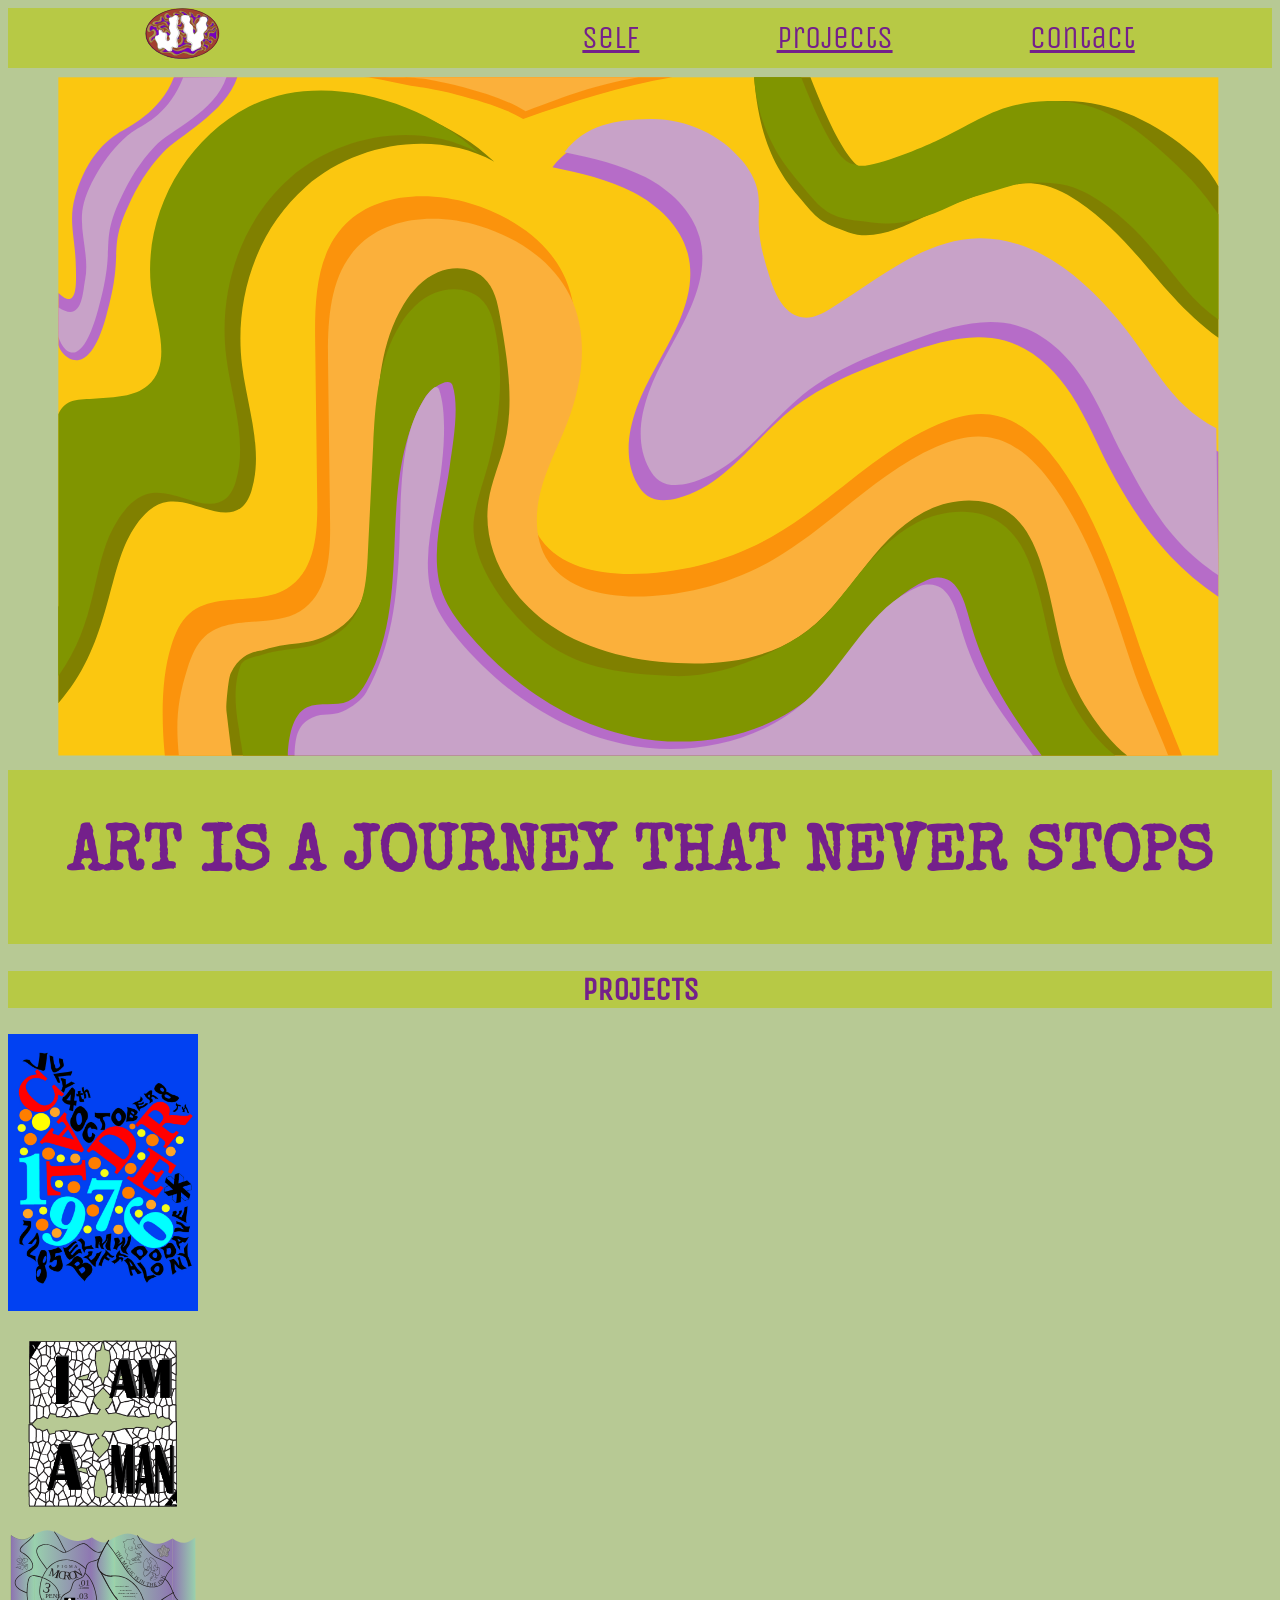
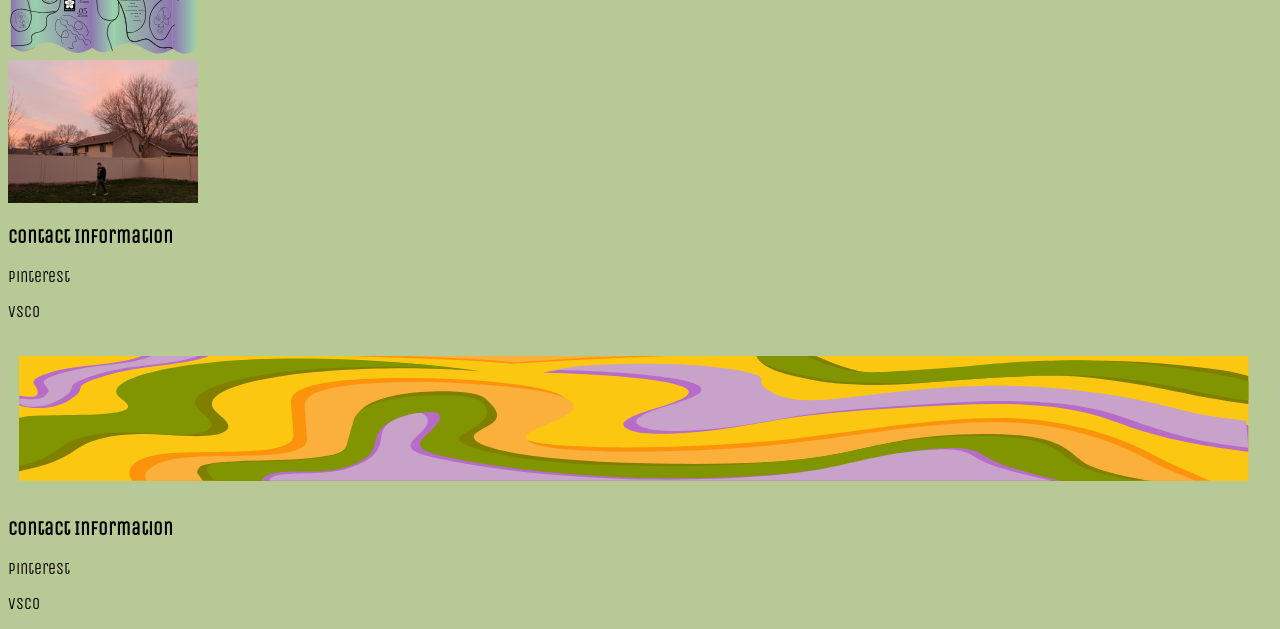
==== PORTFOLIO/index.html @ cde584d9 "portfolio work switched images to svg from png" ====
<!DOCTYPE html>
<html lang="en">
    <head>
        <link rel="preconnect" href="https://fonts.googleapis.com">
<link rel="preconnect" href="https://fonts.gstatic.com" crossorigin>
<link href="https://fonts.googleapis.com/css2?family=Alumni+Sans+Pinstripe:ital@0;1&family=Roboto+Mono:ital,wght@0,100..700;1,100..700&family=Special+Elite&family=Unica+One&display=swap" rel="stylesheet">
        <link rel="stylesheet" href="stylesheet.css">
        <meta charset="UTF-8">
        <meta name="viewport" content="width=device-width, initial-scale=1.0">
        <title>Javi's Portfolio</title>
        <body>
            <header>
                <nav>
                <a href="index.html"><img src="Images/Logo.svg" alt="Logo with a topographical background with green, purple and brown color scheme with the letters JV on top" width="25%"></a>
                <a href="Self.html">Self</a>
                <a href="Projects.html">Projects</a>
                <a href="Contact.html">Contact</a>
                </nav>
            </header>
            <main>
                <section class="homepage">
                <img src="Images/Portfolio background.svg" alt="colors yellow, purple and green abstract curvy rounded shapes interacting next to one another">
                <div class="quote"><h2 class="quote">ART IS A JOURNEY THAT NEVER STOPS</h2></div></section>
               <section class="projects"><h2>PROJECTS</h2>
                <div class="calder"><img src="Images/Caler Final Blue_Page_1.jpg" alt="" width="15%"></div>
                <div class="promo"> <img src="Images/front of promo print.png" alt="" width="15%"></div>
                <div class="packaging"><img src="Images/micronpackaging.svg" alt="It is the exterior of a packaging product for micron pens" width="15%"></div>
                <div class="photography"><img src="Images/Photography.jpg" alt="" width="15%"></div>
                </section>
                <div>
                <h3>Contact Information</h3>
                <p>Pinterest</p>
                <p>Vsco</p>
                </div>
            </main>
             <footer>
                     <img src="Images/longportbackground.svg" alt="long vertical image of curvy colorful shapes interacting with one another">
                 <div>
                <h3>Contact Information</h3>
                <p>Pinterest</p>
                <p>Vsco</p>
                </div>
                </footer>
---- PORTFOLIO/stylesheet.css ----
body{
    background-color: #b7c994;
    color: black;
    font-family: "Unica One", sans-serif;;
    font-style: bold;
}
header{
    background-color: #b7c945;
    color: black;
    font-family: "Unica One", sans-serif;
    font-size: 2rem;
}
header>nav{
    display: flex;
    justify-content: space-evenly;
    align-items: center;
}
header>nav>a{color:rgb(116, 32, 139);
} 
header>nav>a:hover{
    color: #fff;
}
.quote{
    background-color: #b7c945;
    color: rgb(116, 32, 139);
      font-family: "Special Elite", system-ui;
    font-size: 4rem;
    text-align: center;
    border: 1px solid #b7c945;
}
.homepage>img{
    display: flex;
    justify-content: center;
    margin-left: 2.25rem;
    margin-right: 2.25rem;
}
.projects>h2{
    background-color: #b7c945;
    color: rgb(116, 32, 139);
    font-family: "Unica One", sans-serif;
    font-size: 2rem;
    text-align: center;
}
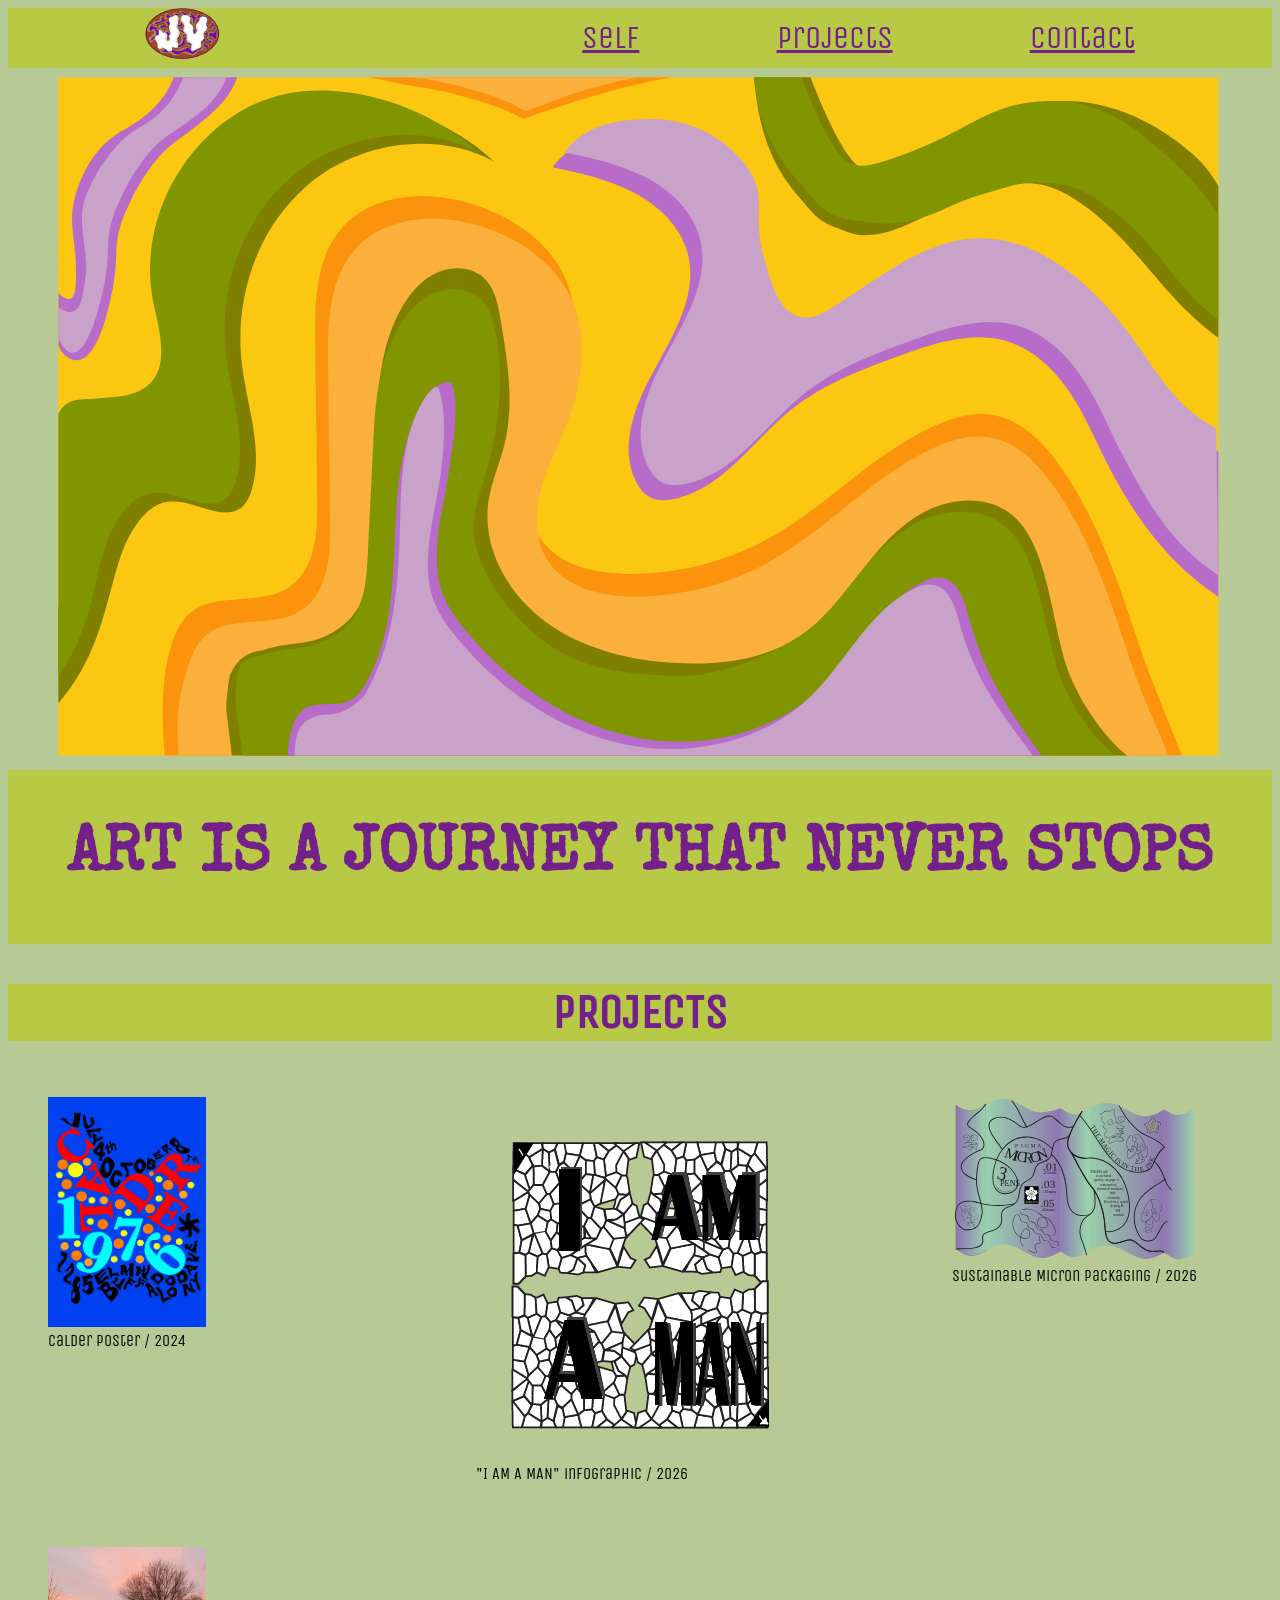
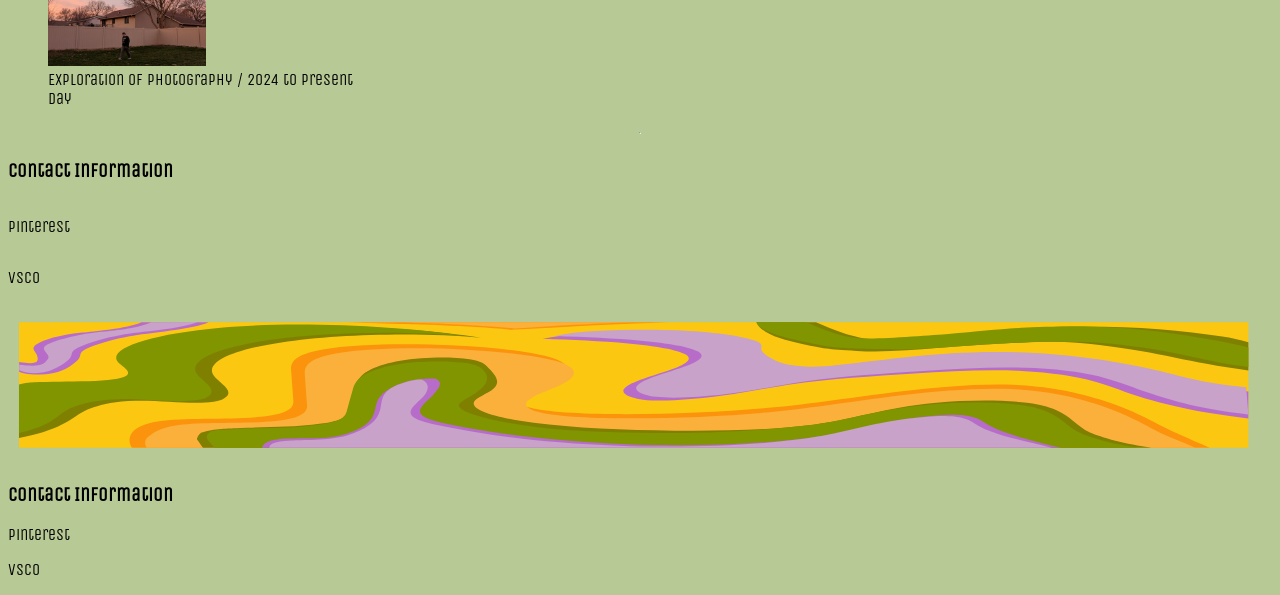
==== commit 7e7281ba: "portfolio continued" ====
--- a/PORTFOLIO/index.html
+++ b/PORTFOLIO/index.html
@@ -22,12 +22,14 @@
                 <img src="Images/Portfolio background.svg" alt="colors yellow, purple and green abstract curvy rounded shapes interacting next to one another">
                 <div class="quote"><h2 class="quote">ART IS A JOURNEY THAT NEVER STOPS</h2></div></section>
                <section class="projects"><h2>PROJECTS</h2>
-                <div class="calder"><img src="Images/Caler Final Blue_Page_1.jpg" alt="" width="15%"></div>
-                <div class="promo"> <img src="Images/front of promo print.png" alt="" width="15%"></div>
-                <div class="packaging"><img src="Images/micronpackaging.svg" alt="It is the exterior of a packaging product for micron pens" width="15%"></div>
-                <div class="photography"><img src="Images/Photography.jpg" alt="" width="15%"></div>
-                </section>
-                <div>
+                <div class="art">
+                    <figure><img src="Images/Caler Final Blue_Page_1.jpg" alt="" width="50%"><figcaption>Calder Poster / 2024</figcaption></figure>
+                    <figure><img src="Images/front of promo print.png" alt=""><figcaption>"I AM A MAN" infographic / 2026</figcaption></figure>
+                    <figure><img src="Images/micronpackaging.svg" alt=""><figcaption>Sustainable Micron Packaging / 2026</figcaption></figure>
+                    <figure><img src="Images/Photography.jpg" alt=""width=50%><figcaption>Exploration of Photography / 2024 to Present Day</figcaption>
+                    </figure>
+                </div>
+                    <hr>
                 <h3>Contact Information</h3>
                 <p>Pinterest</p>
                 <p>Vsco</p>
--- a/PORTFOLIO/stylesheet.css
+++ b/PORTFOLIO/stylesheet.css
@@ -38,6 +38,18 @@
     background-color: #b7c945;
     color: rgb(116, 32, 139);
     font-family: "Unica One", sans-serif;
-    font-size: 2rem;
+    font-size: 3rem;
     text-align: center;
 }
+.projects{
+    display: grid;
+    justify-content: center;
+}
+.art{
+    display: grid;
+    grid-template-columns: 1fr 1fr 1fr;
+    gap: 2rem;
+}
+.art figure{
+    justify-self: center;
+}
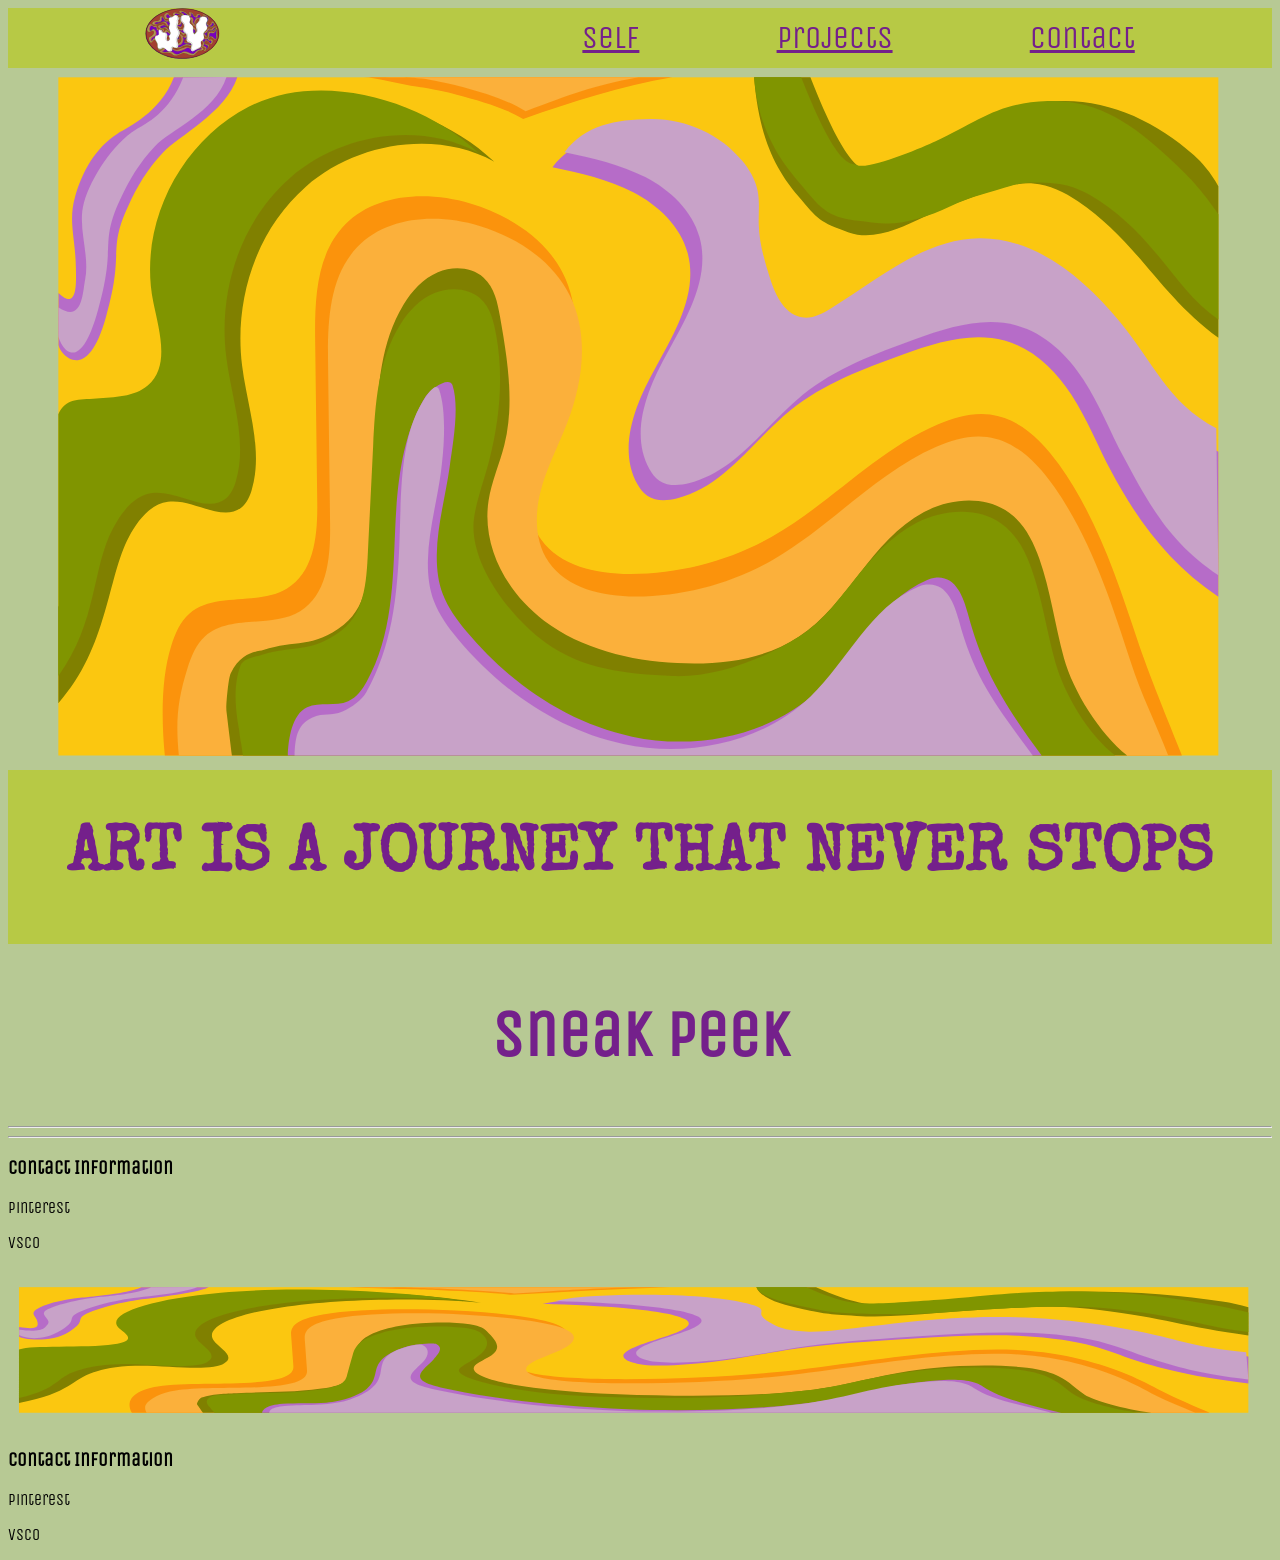
==== commit d414c0d7: "porfol" ====
--- a/PORTFOLIO/index.html
+++ b/PORTFOLIO/index.html
@@ -21,15 +21,10 @@
                 <section class="homepage">
                 <img src="Images/Portfolio background.svg" alt="colors yellow, purple and green abstract curvy rounded shapes interacting next to one another">
                 <div class="quote"><h2 class="quote">ART IS A JOURNEY THAT NEVER STOPS</h2></div></section>
-               <section class="projects"><h2>PROJECTS</h2>
-                <div class="art">
-                    <figure><img src="Images/Caler Final Blue_Page_1.jpg" alt="" width="50%"><figcaption>Calder Poster / 2024</figcaption></figure>
-                    <figure><img src="Images/front of promo print.png" alt=""><figcaption>"I AM A MAN" infographic / 2026</figcaption></figure>
-                    <figure><img src="Images/micronpackaging.svg" alt=""><figcaption>Sustainable Micron Packaging / 2026</figcaption></figure>
-                    <figure><img src="Images/Photography.jpg" alt=""width=50%><figcaption>Exploration of Photography / 2024 to Present Day</figcaption>
-                    </figure>
-                </div>
-                    <hr>
+               <section class="projects"><h2>Sneak Peek</h2>
+                <hr>
+                     
+                 <hr>
                 <h3>Contact Information</h3>
                 <p>Pinterest</p>
                 <p>Vsco</p>
--- a/PORTFOLIO/stylesheet.css
+++ b/PORTFOLIO/stylesheet.css
@@ -35,21 +35,16 @@
     margin-right: 2.25rem;
 }
 .projects>h2{
-    background-color: #b7c945;
     color: rgb(116, 32, 139);
     font-family: "Unica One", sans-serif;
-    font-size: 3rem;
+    font-size: 4rem;
     text-align: center;
 }
-.projects{
-    display: grid;
-    justify-content: center;
+.art>img{
+  width: 300px;
+  height: 400px;
+  object-fit: cover; 
+  display: grid;
+  grid-template-columns: 3;
 }
-.art{
-    display: grid;
-    grid-template-columns: 1fr 1fr 1fr;
-    gap: 2rem;
-}
-.art figure{
-    justify-self: center;
-}
+
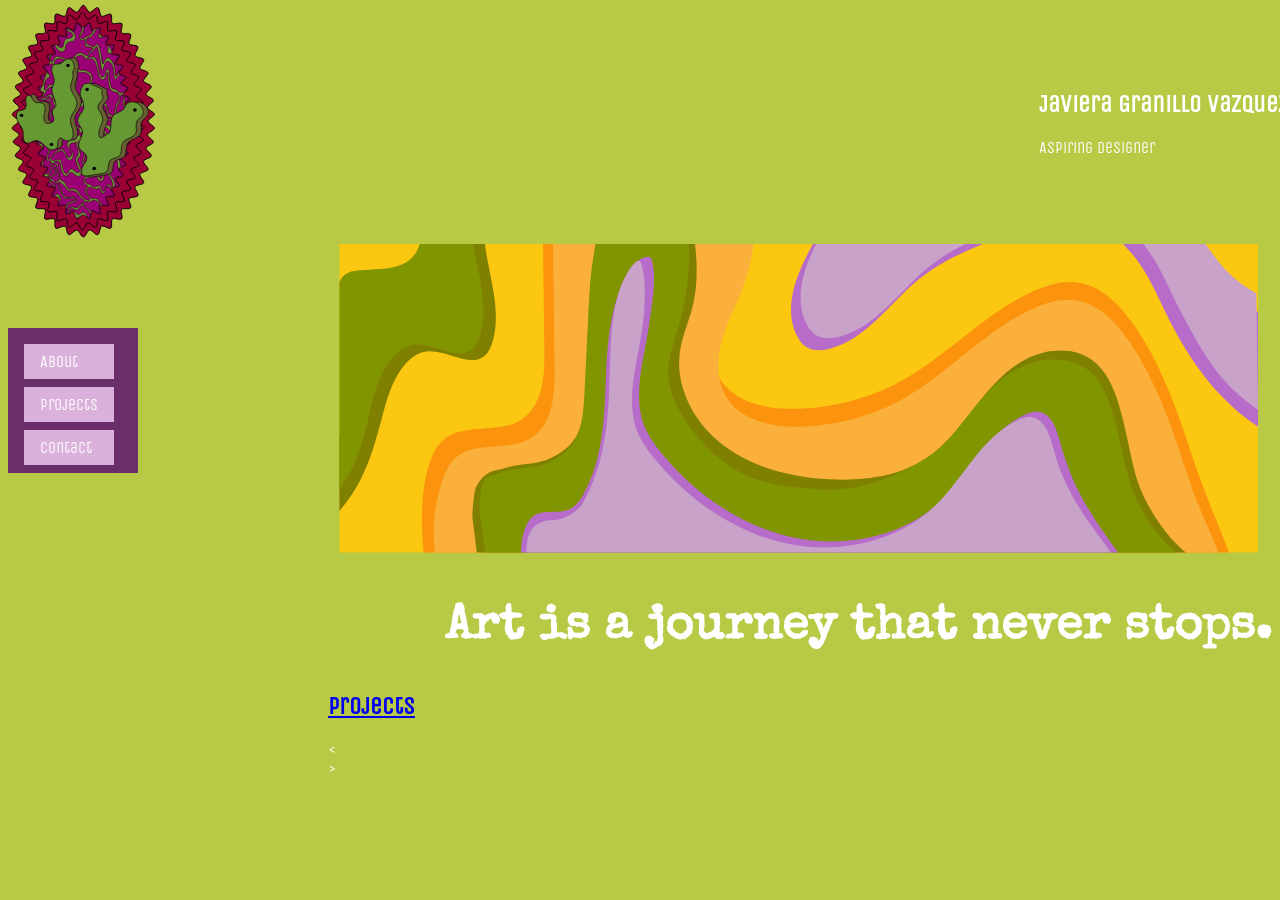
==== commit 83443aea: "portfolio" ====
--- a/PORTFOLIO/index.html
+++ b/PORTFOLIO/index.html
@@ -8,34 +8,41 @@
         <meta charset="UTF-8">
         <meta name="viewport" content="width=device-width, initial-scale=1.0">
         <title>Javi's Portfolio</title>
-        <body>
-            <header>
-                <nav>
-                <a href="index.html"><img src="Images/Logo.svg" alt="Logo with a topographical background with green, purple and brown color scheme with the letters JV on top" width="25%"></a>
-                <a href="Self.html">Self</a>
-                <a href="Projects.html">Projects</a>
-                <a href="Contact.html">Contact</a>
-                </nav>
-            </header>
-            <main>
-                <section class="homepage">
-                <img src="Images/Portfolio background.svg" alt="colors yellow, purple and green abstract curvy rounded shapes interacting next to one another">
-                <div class="quote"><h2 class="quote">ART IS A JOURNEY THAT NEVER STOPS</h2></div></section>
-               <section class="projects"><h2>Sneak Peek</h2>
-                <hr>
-                     
-                 <hr>
-                <h3>Contact Information</h3>
-                <p>Pinterest</p>
-                <p>Vsco</p>
+        </head>
+        <header class="title">
+             <a href=index.html><img src="Images/JVLOGO.svg" alt="" width="50%"></a>
+                <div class="introduction">
+                        <h2>Javiera Granillo Vazquez</h2>
+                        <p>Aspiring Designer</p></div>
+        </header>
+            <nav>
+        <div class="sidenav">
+            <a href="about.html">About</a>
+            <a href="projects.html">Projects</a>
+            <a href="contact.html">Contact</a></div></nav>
+            <img src="Images/Portfolio background.svg">
+       <body><main>
+    
+            <section class="quote">
+                <h2> Art is a journey that never stops. </h2></section>
+            <section class="gallery">
+                <a href=projects.html><h2>Projects</h2></a>
+                <div class="arrow-left">&lt;</div>
+                <div class="arrow-right">&gt;</div>
+                <div class="slide">
+                    <img src="" alt="">
+                    <img src="" alt="">
+                    <img src="" alt="">
+                    <img src="" alt="">
                 </div>
-            </main>
-             <footer>
-                     <img src="Images/longportbackground.svg" alt="long vertical image of curvy colorful shapes interacting with one another">
-                 <div>
-                <h3>Contact Information</h3>
-                <p>Pinterest</p>
-                <p>Vsco</p>
-                </div>
-                </footer>
+            </section>
+        </main></body> 
+<footer>
+    <img src="" alt="">
+    <div class="social">
+        <a href=""></a>
+        <a href=""></a>
+        <a href=""></a>
+    </div>
+</footer>
         
--- a/PORTFOLIO/stylesheet.css
+++ b/PORTFOLIO/stylesheet.css
@@ -1,50 +1,103 @@
 body{
-    background-color: #b7c994;
-    color: black;
-    font-family: "Unica One", sans-serif;;
-    font-style: bold;
+    background-color: #b7c945;
+    font-family:"Unica One", sans-serif;
+    color: white;
 }
 header{
     background-color: #b7c945;
-    color: black;
-    font-family: "Unica One", sans-serif;
-    font-size: 2rem;
+    position: fixed;
+    z-index: 1;
+    top: 0;
+    width: 100%;
 }
-header>nav{
-    display: flex;
-    justify-content: space-evenly;
+.quote>h2{font-family: "Special Elite", system-ui;
+    color: white;
+    display: grid;
+    justify-content: flex-end;
+    font-size: 3rem;
+}
+nav>a{
+    border: 1px solid #b7c945;
+    text-decoration: none;
+    padding: 1rem;
+    font-weight: 800;
+    display: inline-block;
+    margin: 1rem 1rem 1rem 0;
+}
+nav>a>:hover{border-color: transparent;
+    background-color: #582d58;
+    color: white;
+}
+.sidenav{background-color: #6a2f6a;
+    padding: .5rem 1rem;
+}
+.sidenav>a{ background-color: #DAB1DA;
+    color: white;
+    padding: .5rem 1rem;
+    display: inline-block;
+    margin: .5rem .5rem 0 0;
+    text-decoration: none;
+}
+.sidenav>a:hover{
+    opacity: .8;
+}
+body{
+    display: grid;
+    grid-template-columns: 20rem auto;}
+header{grid-row:1/2; grid-column:1/2;}
+.sidenav{grid-row: 2/3; grid-column: 1/2;margin-top: 20rem; ;position: fixed; }
+main{grid-row: 2/3; grid-column: 2/3}
+header{display: grid; justify-content: space-between;}
+.sidenav>a{display: grid; text-align: left;}
+header>img{
+    margin-left: 6rem;
+}
+.title{display: flex;
     align-items: center;
 }
-header>nav>a{color:rgb(116, 32, 139);
-} 
-header>nav>a:hover{
-    color: #fff;
+.introduction{
+    text-align: left;
 }
-.quote{
-    background-color: #b7c945;
-    color: rgb(116, 32, 139);
-      font-family: "Special Elite", system-ui;
-    font-size: 4rem;
-    text-align: center;
-    border: 1px solid #b7c945;
+.title>h1{
+    font-family:"Unica One", sans-serif;
+    color: white;
+    font-size: 6rem;
 }
-.homepage>img{
-    display: flex;
-    justify-content: center;
-    margin-left: 2.25rem;
-    margin-right: 2.25rem;
+.overlay {
+  position: fixed;
+  top: 0;
+  bottom: 0;
+  left: 0;
+  right: 0;
+  background: rgba(0, 0, 0, 0.7);
+  transition: opacity 500ms;
+  visibility: hidden;
+  opacity: 0;
+  z-index: 999;
 }
-.projects>h2{
-    color: rgb(116, 32, 139);
-    font-family: "Unica One", sans-serif;
-    font-size: 4rem;
-    text-align: center;
+.overlay:target {
+  visibility: visible;
+  opacity: 1;
 }
-.art>img{
-  width: 300px;
-  height: 400px;
-  object-fit: cover; 
-  display: grid;
-  grid-template-columns: 3;
+.popup {
+  margin: 70px auto;
+  padding: 20px;
+  background: #fff;
+  border-radius: 5px;
+  width: 50%;
+  position: relative;
+  transition: all 5s ease-in-out;
 }
-
+.popup .close {
+  position: absolute;
+  top: 20px;
+  right: 30px;
+  transition: all 200ms;
+  font-size: 30px;
+  font-weight: bold;
+  text-decoration: none;
+  color: #333;
+}
+.popup .close:hover {
+  color: #06D85F;
+}
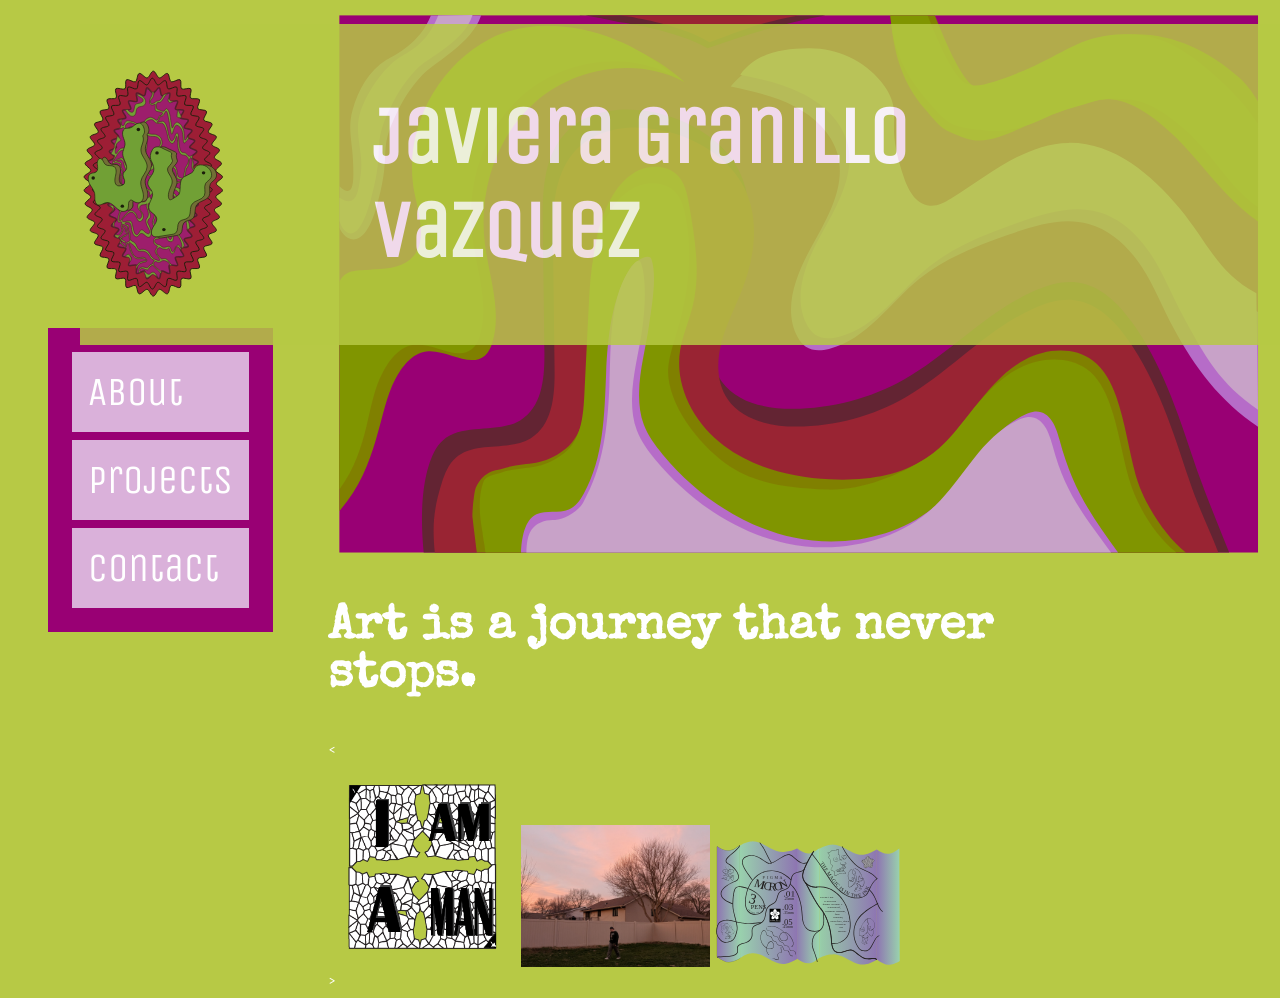
==== commit b573b58a: "portfolio continued work" ====
--- a/PORTFOLIO/index.html
+++ b/PORTFOLIO/index.html
@@ -1,6 +1,7 @@
 <!DOCTYPE html>
 <html lang="en">
     <head>
+        <script src="scripts.js"></script>
         <link rel="preconnect" href="https://fonts.googleapis.com">
 <link rel="preconnect" href="https://fonts.gstatic.com" crossorigin>
 <link href="https://fonts.googleapis.com/css2?family=Alumni+Sans+Pinstripe:ital@0;1&family=Roboto+Mono:ital,wght@0,100..700;1,100..700&family=Special+Elite&family=Unica+One&display=swap" rel="stylesheet">
@@ -12,29 +13,24 @@
         <header class="title">
              <a href=index.html><img src="Images/JVLOGO.svg" alt="" width="50%"></a>
                 <div class="introduction">
-                        <h2>Javiera Granillo Vazquez</h2>
-                        <p>Aspiring Designer</p></div>
+                        <h2>Javiera Granillo Vazquez</h2></div>
         </header>
             <nav>
         <div class="sidenav">
             <a href="about.html">About</a>
             <a href="projects.html">Projects</a>
             <a href="contact.html">Contact</a></div></nav>
-            <img src="Images/Portfolio background.svg">
+            <img src="Images/Portfolio background.svg" alt="">
        <body><main>
-    
             <section class="quote">
                 <h2> Art is a journey that never stops. </h2></section>
             <section class="gallery">
-                <a href=projects.html><h2>Projects</h2></a>
                 <div class="arrow-left">&lt;</div>
-                <div class="arrow-right">&gt;</div>
                 <div class="slide">
-                    <img src="" alt="">
-                    <img src="" alt="">
-                    <img src="" alt="">
-                    <img src="" alt="">
-                </div>
+                    <img src="Images/front of promo print.png" alt="" width="20%">
+                    <img src="Images/Photography.jpg" alt="" width="20%">
+                    <img src="Images/micronpackaging.svg" alt="" width="20%">
+                 <div class="arrow-right">&gt;</div>
             </section>
         </main></body> 
 <footer>
@@ -43,6 +39,6 @@
         <a href=""></a>
         <a href=""></a>
         <a href=""></a>
-    </div>
+    </div> 
 </footer>
         
--- a/PORTFOLIO/stylesheet.css
+++ b/PORTFOLIO/stylesheet.css
@@ -9,12 +9,21 @@
     z-index: 1;
     top: 0;
     width: 100%;
+    margin-left: 4.5rem;
+    margin-top: 1.5rem;
+    opacity: 85%;
+}
+.introduction>h2{
+    font-family:"Unica One", sans-serif;
+    font-size: 5rem;
+    margin-right: 12rem;
 }
 .quote>h2{font-family: "Special Elite", system-ui;
     color: white;
     display: grid;
     justify-content: flex-end;
     font-size: 3rem;
+    margin-right: 10rem;
 }
 nav>a{
     border: 1px solid #b7c945;
@@ -25,30 +34,40 @@
     margin: 1rem 1rem 1rem 0;
 }
 nav>a>:hover{border-color: transparent;
-    background-color: #582d58;
+    background-color: #992433;
     color: white;
 }
-.sidenav{background-color: #6a2f6a;
-    padding: .5rem 1rem;
+.sidenav{background-color: #990074;
+    padding: 1rem 1rem;
 }
 .sidenav>a{ background-color: #DAB1DA;
     color: white;
-    padding: .5rem 1rem;
+    font-size: 2.5rem;
+    padding: 1rem 1rem;
     display: inline-block;
-    margin: .5rem .5rem 0 0;
+    margin: .5rem .5rem .5rem .5rem;
     text-decoration: none;
 }
 .sidenav>a:hover{
     opacity: .8;
 }
+.sidenav{
+    margin-left: 2.5rem;
+}
 body{
     display: grid;
-    grid-template-columns: 20rem auto;}
-header{grid-row:1/2; grid-column:1/2;}
-.sidenav{grid-row: 2/3; grid-column: 1/2;margin-top: 20rem; ;position: fixed; }
-main{grid-row: 2/3; grid-column: 2/3}
-header{display: grid; justify-content: space-between;}
-.sidenav>a{display: grid; text-align: left;}
+    grid-template-columns: 20rem auto;
+}
+header{grid-row:1/2; grid-column:1/2;
+}
+.sidenav{grid-row: 2/3; grid-column: 1/2;margin-top: 20rem; ;position: fixed; 
+}
+main{grid-row: 2/3; grid-column: 2/3
+}
+header{display: grid; justify-content: space-between;
+}
+.sidenav>a{display: grid; text-align: left;
+}
 header>img{
     margin-left: 6rem;
 }
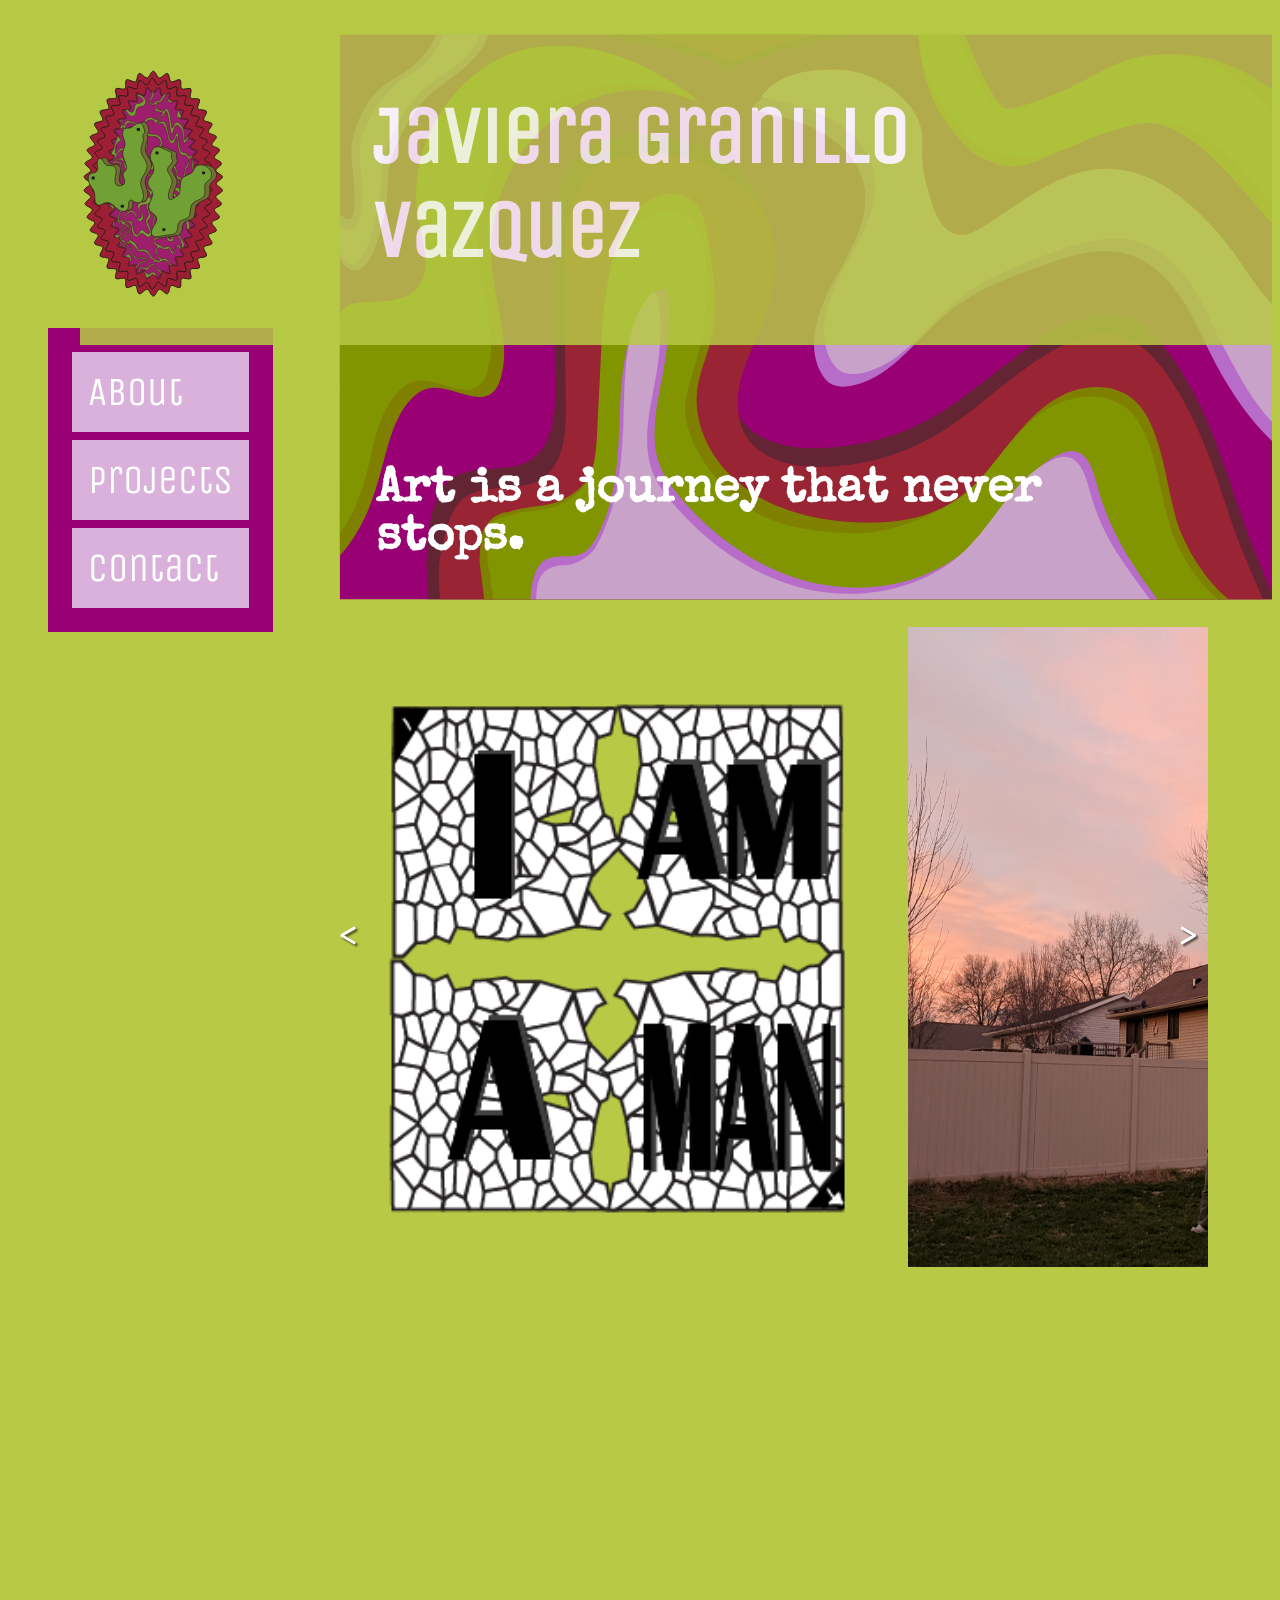
==== commit 377bf822: "portfolio home page is complete about page is being organized" ====
--- a/PORTFOLIO/index.html
+++ b/PORTFOLIO/index.html
@@ -20,17 +20,16 @@
             <a href="about.html">About</a>
             <a href="projects.html">Projects</a>
             <a href="contact.html">Contact</a></div></nav>
-            <img src="Images/Portfolio background.svg" alt="">
        <body><main>
             <section class="quote">
                 <h2> Art is a journey that never stops. </h2></section>
             <section class="gallery">
-                <div class="arrow-left">&lt;</div>
+                <div class="arrow left">&lt;</div>
                 <div class="slide">
-                    <img src="Images/front of promo print.png" alt="" width="20%">
-                    <img src="Images/Photography.jpg" alt="" width="20%">
-                    <img src="Images/micronpackaging.svg" alt="" width="20%">
-                 <div class="arrow-right">&gt;</div>
+                    <img src="Images/front of promo print.png" alt="">
+                    <img src="Images/Photography.jpg" alt="">
+                    <img src="Images/micronpackaging.svg" alt=""></div>
+                 <div class="arrow right">&gt;</div>
             </section>
         </main></body> 
 <footer>
--- a/PORTFOLIO/stylesheet.css
+++ b/PORTFOLIO/stylesheet.css
@@ -81,6 +81,84 @@
     font-family:"Unica One", sans-serif;
     color: white;
     font-size: 6rem;
+}
+.quote{
+    background-image: url(Images/Portfolio\ background.svg);
+    background-size: cover;
+    padding: 25rem 3rem .5rem 3rem;
+}
+.gallery{
+    position: relative;
+    width: calc(100% - 4rem);
+    max-width: 100%;
+    height: 100vw;
+}
+.gallery .slide{
+    display: flex;
+    position: absolute;
+    top: 0;
+    left: 0;
+    margin-top: 1rem;
+    align-items: center;
+}
+.gallery{
+    overflow: hidden;
+}
+.gallery .slide{
+    overflow: hidden;
+}
+.arrow{
+    position: absolute;
+    font-size: 3rem;
+    font-family:"Unica One", sans-serif;
+    color: white;
+    text-shadow: 2px 2px 2px rgba(0, 0, 0, 0.6);
+    cursor: pointer;
+    z-index: 1;
+    top: calc(25% - 1.5rem);
+}
+.left{
+    left: .5rem;
+}
+.right{
+    right: .5rem;
+}
+.gallery img{
+    max-width: 50vw;
+    height: 50vw; 
+}
+.profile{
+    font-family:"Unica One", sans-serif;
+    color: white;
+    margin-top: 20rem;
+    display: grid;
+    grid-template-columns: 2fr 1fr;
+    gap: 1rem;
+    text-align: start;
+    margin-right: 2rem;
+    padding: 1.5rem 1.5rem;
+    border: 1.5rem solid #990074;
+}
+.profile>p{
+    margin-top: 2rem;
+    margin-left: 3rem;
+}
+.profile div{
+     background-color: #990074;
+}
+.profile div:first-child{
+    padding: 1rem;
+}
+.javi{
+    background-color: #990074;
+    grid-column: 2/3;
+    border: 1.5rem solid #990074;
+}
+.javi img{
+    max-width: calc(100% - 3rem);
+    text-align: center;
+    margin-left: 1.5rem;
+    margin-right: 1.5rem;
 }
 .overlay {
   position: fixed;
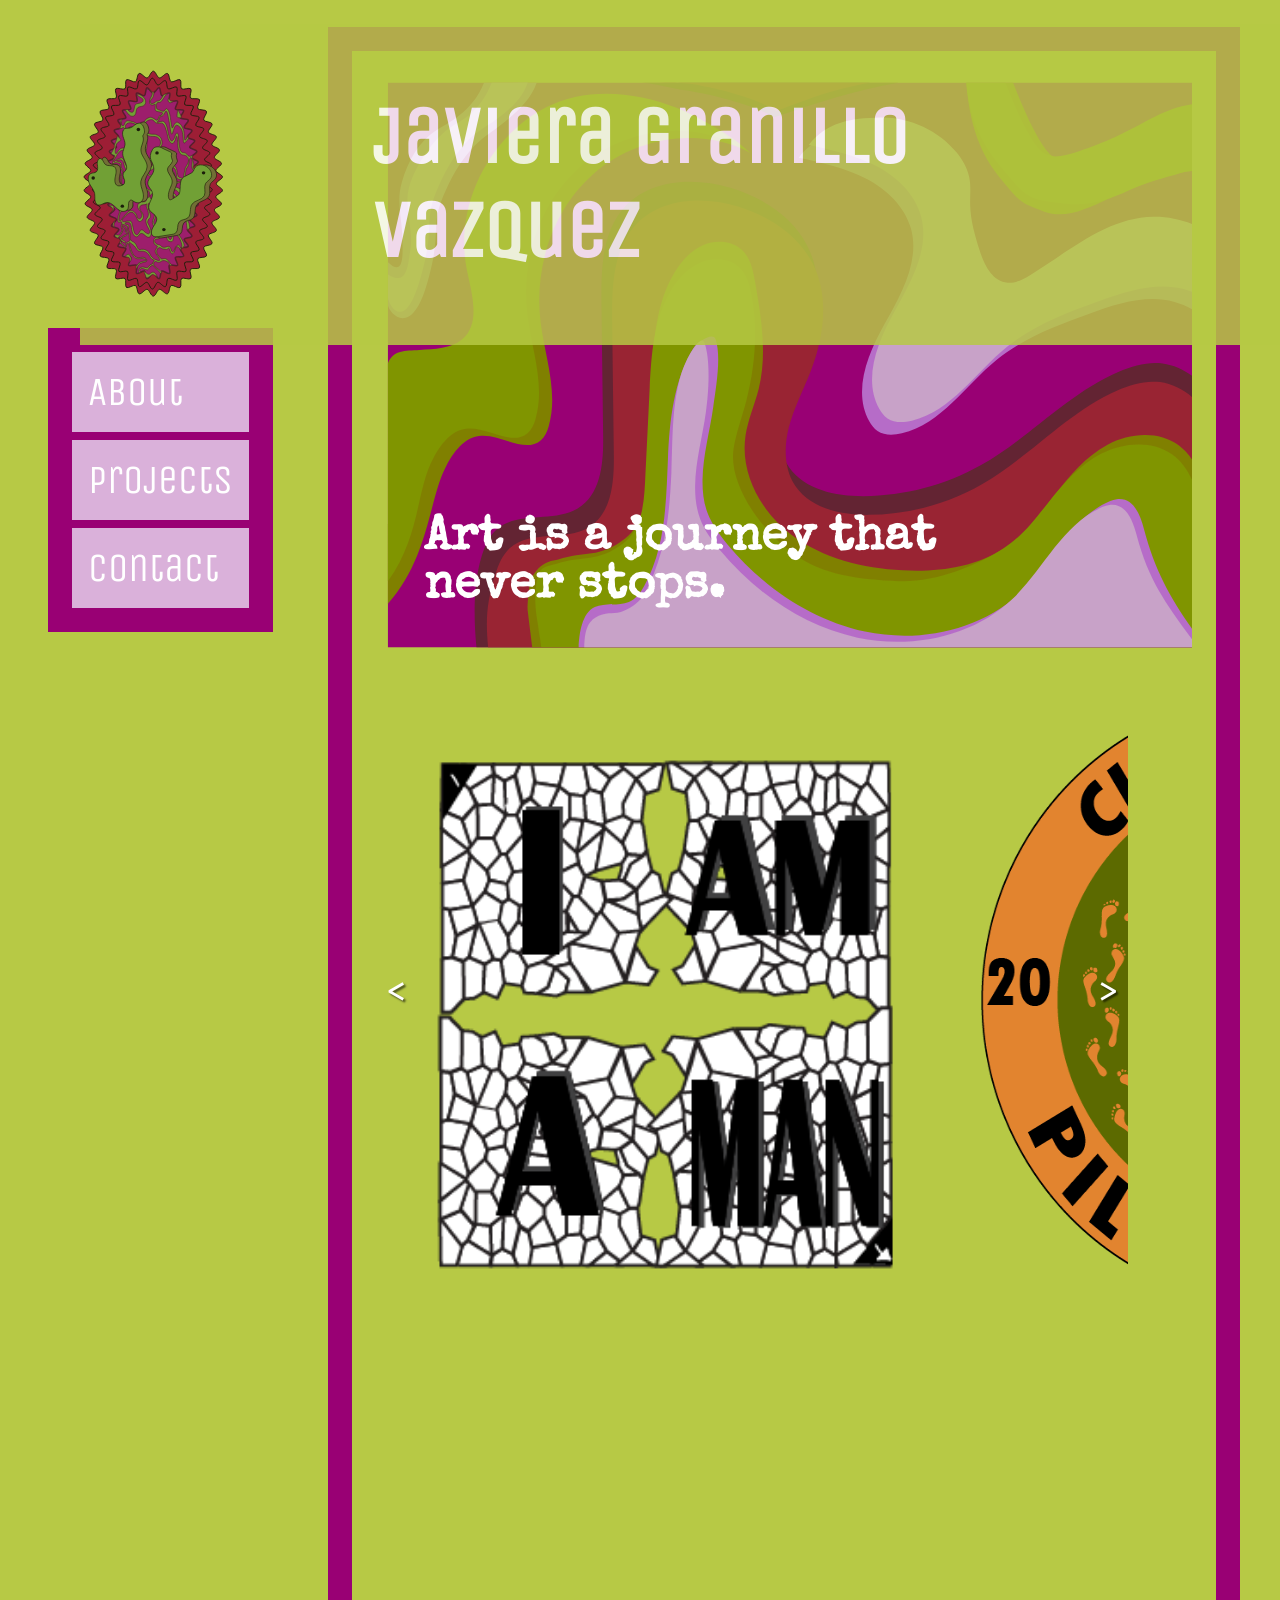
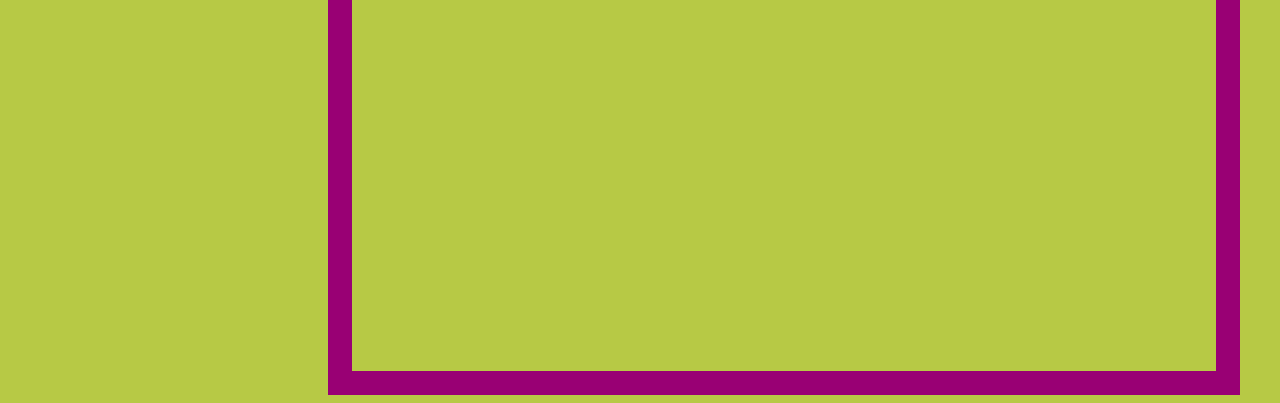
==== commit 8ad51813: "portfolio projects page is as done as I can get it" ====
--- a/PORTFOLIO/index.html
+++ b/PORTFOLIO/index.html
@@ -27,7 +27,7 @@
                 <div class="arrow left">&lt;</div>
                 <div class="slide">
                     <img src="Images/front of promo print.png" alt="">
-                    <img src="Images/Photography.jpg" alt="">
+                    <img src="Images/CRP LOGO 2.png" alt="">
                     <img src="Images/micronpackaging.svg" alt=""></div>
                  <div class="arrow right">&gt;</div>
             </section>
--- a/PORTFOLIO/stylesheet.css
+++ b/PORTFOLIO/stylesheet.css
@@ -159,6 +159,96 @@
     text-align: center;
     margin-left: 1.5rem;
     margin-right: 1.5rem;
+}
+.header{
+    font-family:"Unica One", sans-serif;
+    color: white;
+    background-color: #990074;
+}
+.header>div>h2{
+    text-align: center;
+    font-size: 3rem;
+    padding-top: .5rem;
+    padding-bottom: .75rem;
+    text-decoration: underline;
+}
+.experience{
+    display: grid;
+    grid-template-columns: 2fr 2fr;
+    gap: .5rem;
+    text-align: flex;
+    margin-right: 2rem;
+    padding: 1.5rem 1.5rem;
+    border: 1.5rem solid #990074;
+}
+.server{
+    background-color: #990074;
+    grid-row: 1/2;
+    border: 1.5rem solid #990074;
+}
+.server>h3{
+    text-decoration: underline;
+    text-align: center;
+}
+.coordinator{
+    background-color: #990074;
+    grid-row: 1/2;
+    border: 1.5rem solid #990074;
+}
+.coordinator>h3{
+    text-decoration: underline;
+    text-align: center;
+}
+.ecvolunteer{
+    background-color: #990074;
+    grid-column: 1/2;
+    border: 1.5rem solid #990074;
+}
+.ecvolunteer>h3{
+    text-decoration: underline;
+    text-align: center;
+}
+.selmavolunteer{
+    background-color: #990074;
+    grid-column: 2/3;
+    border: 1.5rem solid #990074;
+}
+.selmavolunteer>h3{
+    text-decoration: underline;
+    text-align: center;
+}
+.puertorico{
+    background-color: #990074;
+    grid-row: 2/3;
+    border: 1.5rem solid #990074;
+}
+.puertorico>h3{
+    text-decoration: underline;
+    text-align: center;
+}
+.argentina{
+    background-color: #990074;
+    grid-row: 2/3;
+    border: 1.5rem solid #990074;
+}
+.argentina>h3{
+    text-decoration: underline;
+    text-align: center;
+}
+.project{
+    text-align: center;
+    padding-top: 10rem;
+    font-size: 10rem;
+}
+main{
+    display: grid;
+    grid-template-columns: 2 1fr;
+    gap: .5rem;
+    text-align: flex;
+    margin-right: 2rem;
+    padding: 1.5rem 1.5rem;
+    border: 1.5rem solid #990074;
+    justify-content: center;
 }
 .overlay {
   position: fixed;
@@ -176,16 +266,16 @@
   visibility: visible;
   opacity: 1;
 }
-.popup {
+.popup1 {
   margin: 70px auto;
   padding: 20px;
-  background: #fff;
+  background: #990074;
   border-radius: 5px;
   width: 50%;
   position: relative;
   transition: all 5s ease-in-out;
 }
-.popup .close {
+.popup1 .close {
   position: absolute;
   top: 20px;
   right: 30px;
@@ -195,6 +285,72 @@
   text-decoration: none;
   color: #333;
 }
-.popup .close:hover {
+.popup1 .close:hover {
   color: #06D85F;
 }
+.popup2 {
+  margin: 70px auto;
+  padding: 20px;
+  background: #990074;
+  border-radius: 5px;
+  width: 50%;
+  position: relative;
+  transition: all 5s ease-in-out;
+}
+.popup2 .close {
+  position: absolute;
+  top: 20px;
+  right: 30px;
+  transition: all 200ms;
+  font-size: 30px;
+  font-weight: bold;
+  text-decoration: none;
+  color: #333;
+}
+.popup2 .close:hover {
+  color: #06D85F;
+}
+.popup3 {
+  margin: 70px auto;
+  padding: 20px;
+  background: #990074;
+  border-radius: 5px;
+  width: 50%;
+  position: relative;
+  transition: all 5s ease-in-out;
+}
+.popup3 .close {
+  position: absolute;
+  top: 20px;
+  right: 30px;
+  transition: all 200ms;
+  font-size: 30px;
+  font-weight: bold;
+  text-decoration: none;
+  color: #333;
+}
+.popup3 .close:hover {
+  color: #06D85F;
+}
+.popup4 {
+  margin: 70px auto;
+  padding: 20px;
+  background: #990074;
+  border-radius: 5px;
+  width: 50%;
+  position: relative;
+  transition: all 5s ease-in-out;
+}
+.popup4  .close {
+  position: absolute;
+  top: 20px;
+  right: 30px;
+  transition: all 200ms;
+  font-size: 30px;
+  font-weight: bold;
+  text-decoration: none;
+  color: #333;
+}
+.popup4 .close:hover {
+  color: #06D85F;
+}
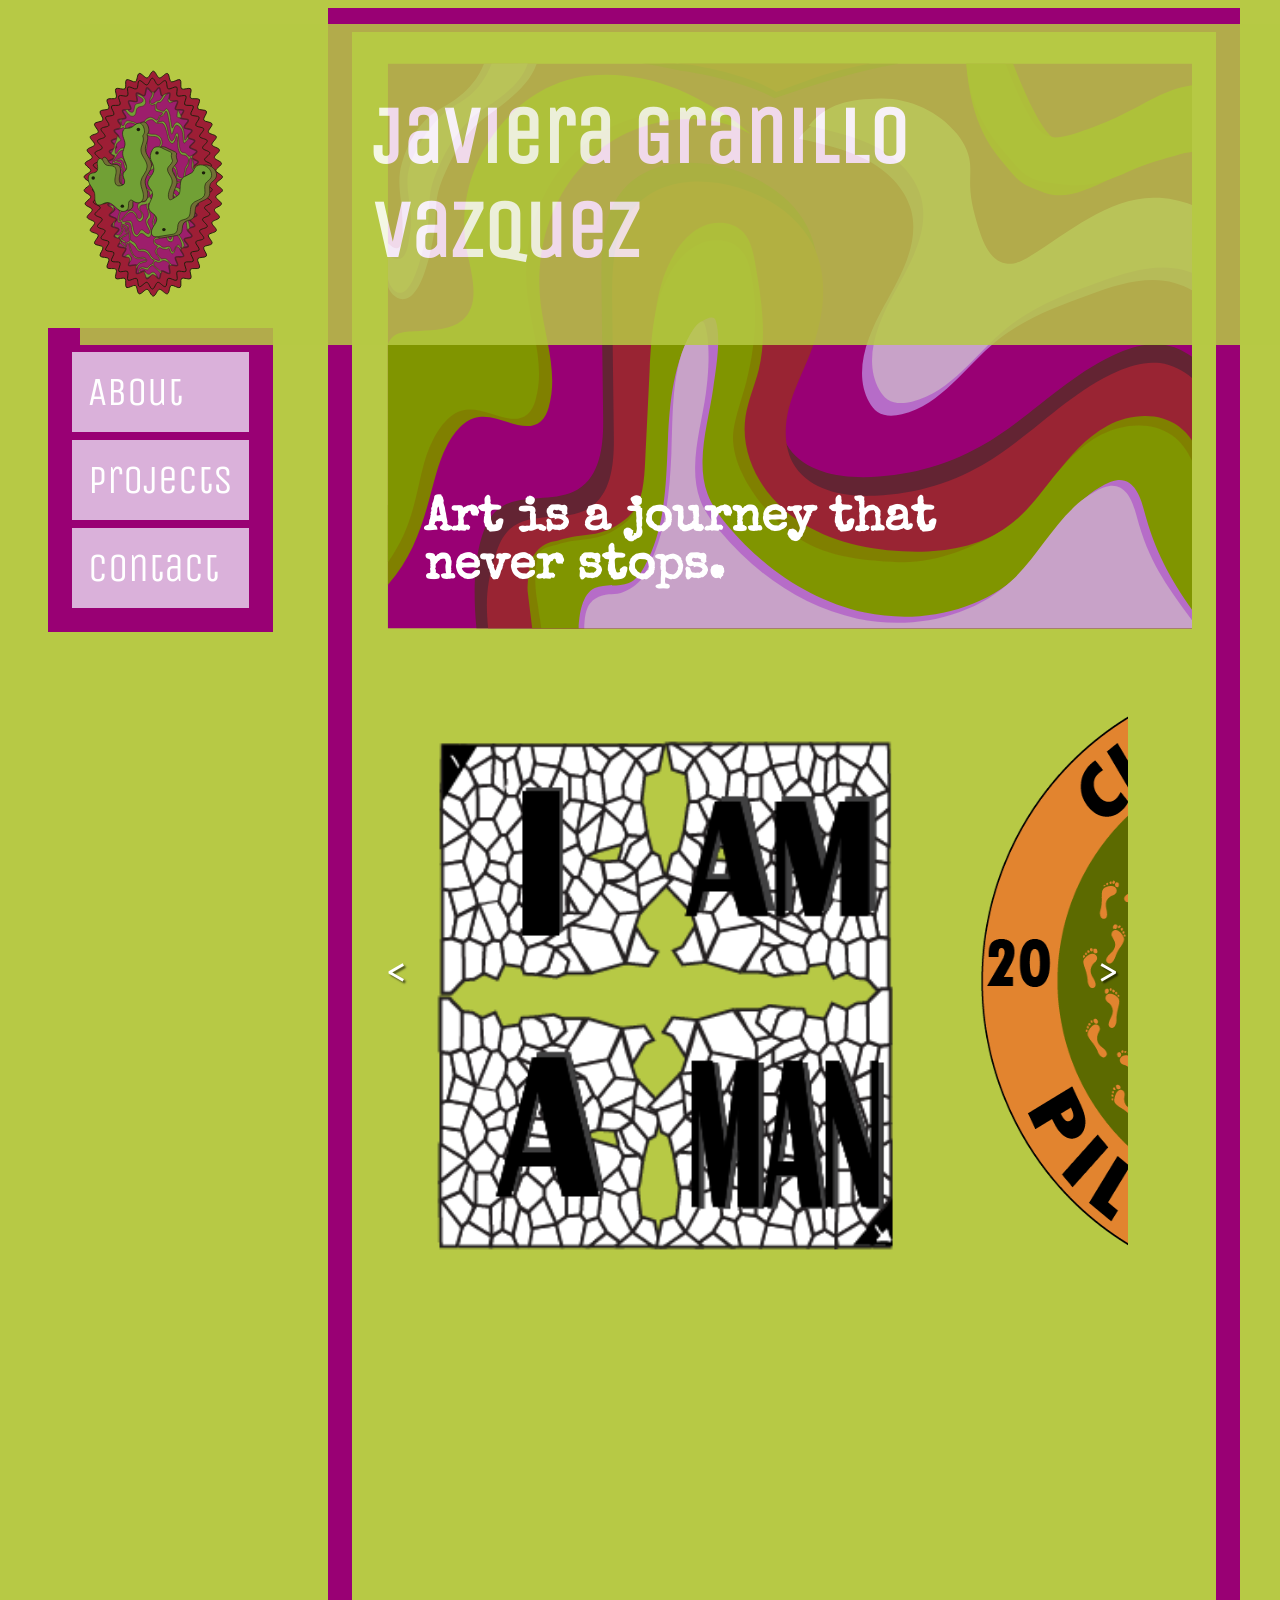
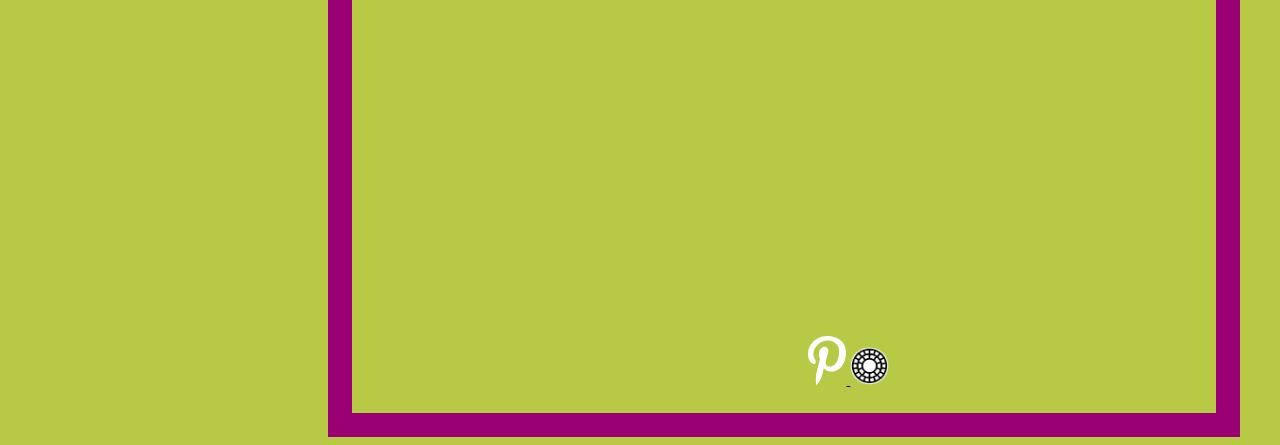
==== commit c807b5b3: "portfolio footer completed" ====
--- a/PORTFOLIO/index.html
+++ b/PORTFOLIO/index.html
@@ -31,13 +31,12 @@
                     <img src="Images/micronpackaging.svg" alt=""></div>
                  <div class="arrow right">&gt;</div>
             </section>
-        </main></body> 
-<footer>
+     <footer>
     <img src="" alt="">
     <div class="social">
-        <a href=""></a>
-        <a href=""></a>
-        <a href=""></a>
-    </div> 
+        <a href="https://www.pinterest.com/javigranillovazquez/"><img src="Images/pinterest.svg" alt="" width="10%"> </a>
+        <a href="https://vsco.co/javiisabel/gallery"><img src="Images/vsco.png" alt="" width="10%"></a>
+    </div>
 </footer>
+ </main></body>
         
--- a/PORTFOLIO/stylesheet.css
+++ b/PORTFOLIO/stylesheet.css
@@ -13,6 +13,12 @@
     margin-top: 1.5rem;
     opacity: 85%;
 }
+footer{
+    color: #990074;
+    display: flex;
+    padding-left: 27rem;
+    align-items: center;
+}
 .introduction>h2{
     font-family:"Unica One", sans-serif;
     font-size: 5rem;
@@ -130,7 +136,7 @@
 .profile{
     font-family:"Unica One", sans-serif;
     color: white;
-    margin-top: 20rem;
+    margin-top: 15rem;
     display: grid;
     grid-template-columns: 2fr 1fr;
     gap: 1rem;
@@ -249,6 +255,10 @@
     padding: 1.5rem 1.5rem;
     border: 1.5rem solid #990074;
     justify-content: center;
+}
+.contact{
+    padding-top: 20rem;
+    padding-bottom: 10rem;
 }
 .overlay {
   position: fixed;
